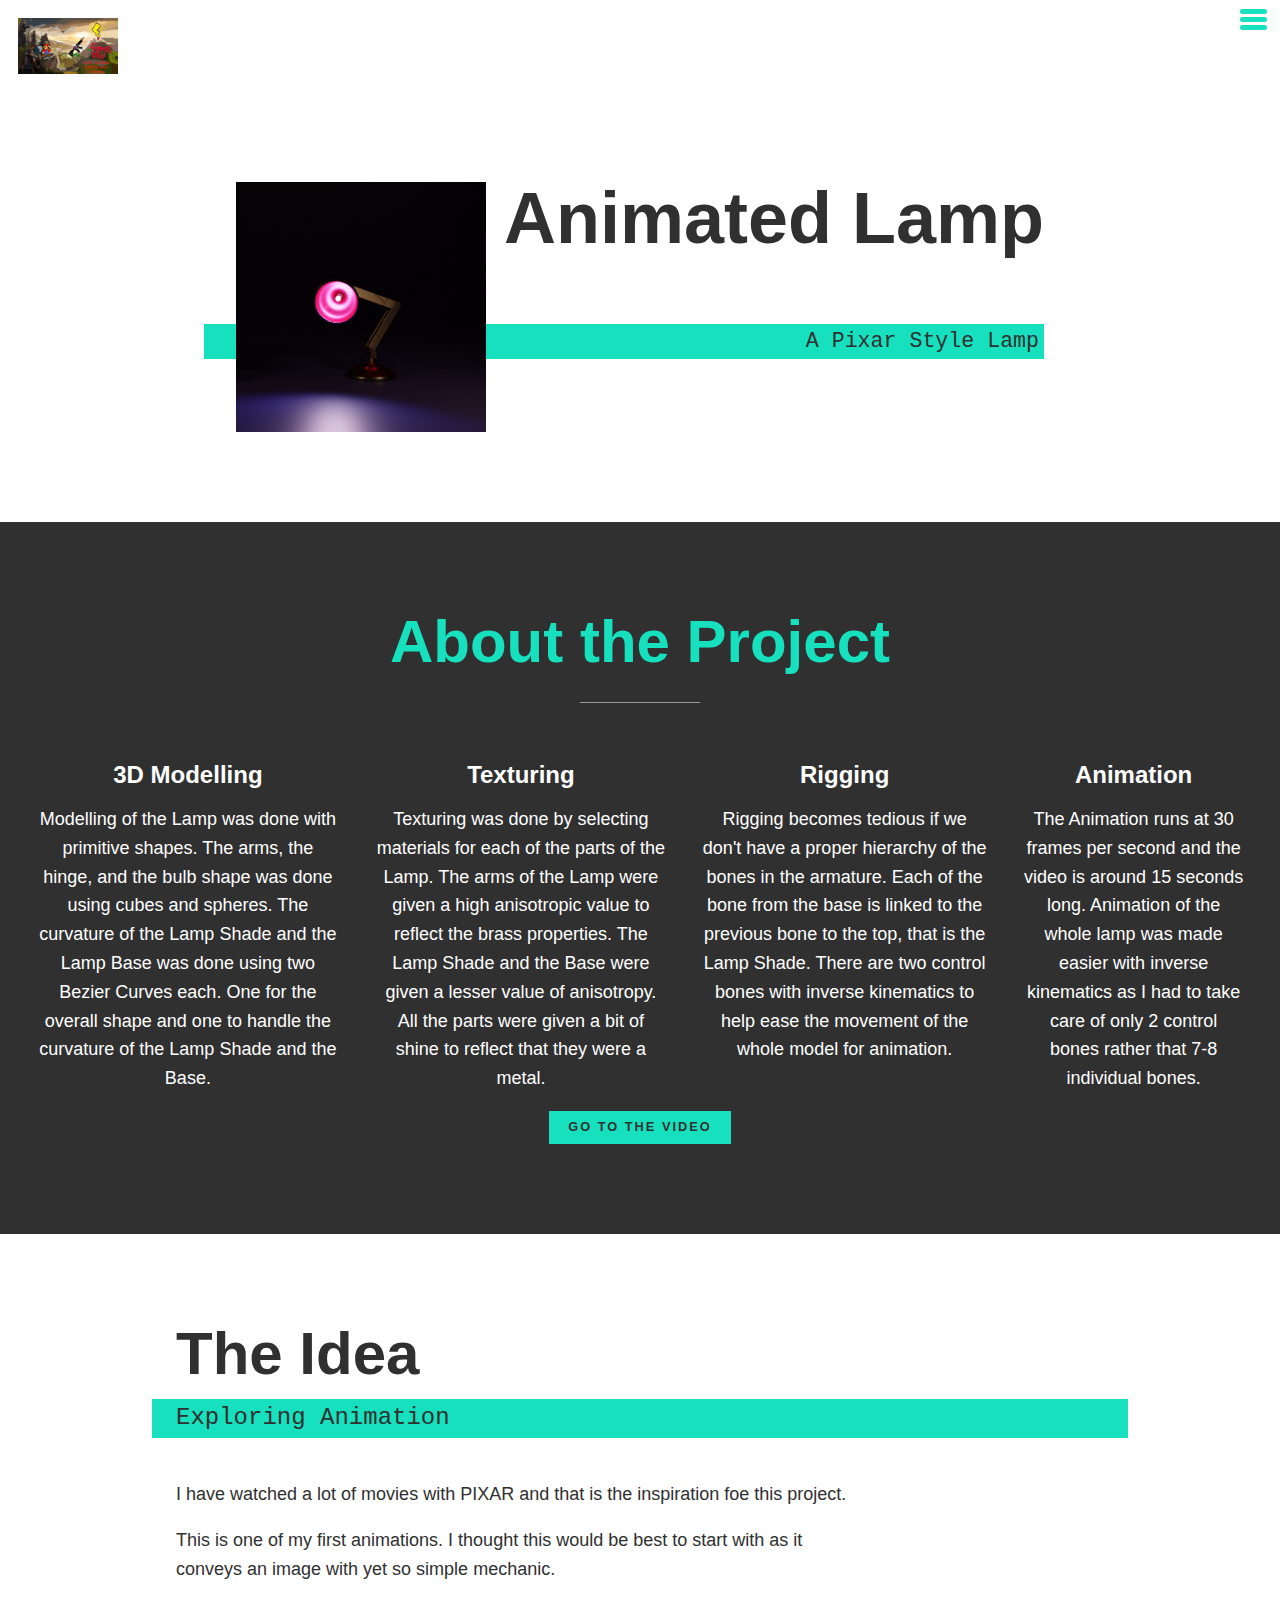
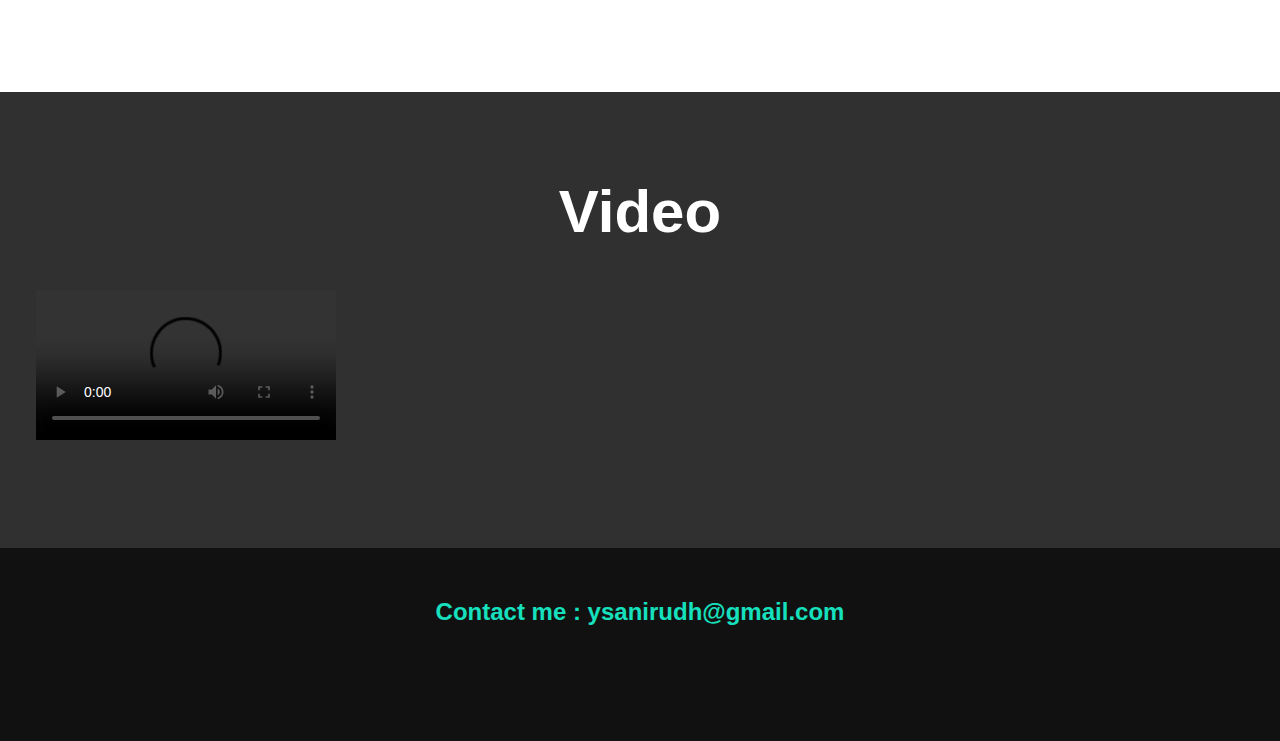
==== anim-lamp.html @ f4e8e5c4 "Added Animated Lamp details" ====
<!DOCTYPE html>

<html lang="en">
    <head>
        <meta charset="UTF-8">
        <meta name="viewport" content="width=device-width, initial-scale=1.0">
        <title>
            Project - Animated Lamp
        </title>
        <link rel="stylesheet"
        href="https://cdnjs.cloudflare.com/ajax/libs/normalize/7.0.0/normalize.min.css">
        <link rel="stylesheet" 
        href="https://cdnjs.cloudflare.com/ajax/libs/font-awesome/6.0.0-beta3/css/all.min.css" 
        integrity="sha512-Fo3rlrZj/k7ujTnHg4CGR2D7kSs0v4LLanw2qksYuRlEzO+tcaEPQogQ0KaoGN26/zrn20ImR1DfuLWnOo7aBA==" 
        crossorigin="anonymous" referrerpolicy="no-referrer" />
        
        <link href="https://fonts.googleapis.com/css?family=Source+Code+Pro:400,900|Source+Sans+Pro:300,900&display=swap">
        <link rel="stylesheet" href="css/style.css">
        
    </head>
    <body>
        <header>
            <div class="logo">
                <img src="img/GameDevPoster.png" alt="">
            </div>

            <button class="nav-toggle" aria-label="toggle navigation">
                <span class="hamburger"></span>
            </button>
            <nav class="nav">
                <ul class="nav__list">
                    <li class="nav__item"><a href="index.html" class="nav__link">Home</a></li>
                    <li class="nav__item"><a href="index.html#services" class="nav__link">Snapshots</a></li>
                    <li class="nav__item"><a href="index.html#work" class="nav__link">About Project</a></li>
                </ul>
            </nav>
        </header>

        <!-- Introduction -->
        <section class="intro" id="home">
            <h1 class="section__title section__title--intro">
                <strong>Animated Lamp</strong>
            </h1>
            <p class="section__subtitle section__subtitle--intro" style="font-size: larger;">A Pixar Style Lamp</p>
            <img src="img/AnimLamp.png" alt="A picture of myself" class="intro__img">

        </section>

        <!-- Services -->
        <section class="myservices" id="services">
            <h2 class="section__title section__title--services">
                About the Project
            </h2>
            <div class="services">
                <div class="service">
                    <h3 class="sub__service">3D Modelling</h3>
                    <p class="sub__para">
                        Modelling of the Lamp was done with primitive shapes. The arms, the hinge, and the bulb shape was done using cubes and spheres.
                        The curvature of the Lamp Shade and the Lamp Base was done using two Bezier Curves each. One for the overall shape and one to handle the curvature of the Lamp Shade and the Base.
                    </p>
                </div> <!-- / service -->

                <div class="service">
                    <h3 class="sub__service">Texturing</h3>
                    <p class="sub__para">
                        Texturing was done by selecting materials for each of the parts of the Lamp. The arms of the Lamp were given a high anisotropic value to reflect the brass properties. 
                        The Lamp Shade and the Base were given a lesser value of anisotropy. All the parts were given a bit of shine to reflect that they were a metal.
                    </p>
                </div> <!-- / service -->

                <div class="service">
                    <h3 class="sub__service">Rigging</h3>
                    <p class="sub__para">
                        Rigging becomes tedious if we don't have a proper hierarchy of the bones in the armature. Each of the bone from the base is linked to the previous bone to the top, that is the Lamp Shade.
                        There are two control bones with inverse kinematics to help ease the movement of the whole model for animation.
                    </p>
                </div> <!-- / service -->

                <div class="service">
                    <h3 class="sub__service">Animation</h3>
                    <p class="sub__para">
                        The Animation runs at 30 frames per second and the video is around 15 seconds long. 
                        Animation of the whole lamp was made easier with inverse kinematics as I had to take care of only 2 control bones rather that 7-8 individual bones.
                    </p>
                    <p class="sub__para">
                        
                    </p>
                </div>  <!-- / service -->
            </div>  <!-- / services -->
            <a href="#work" class="btn">Go to the Video</a>
            <!-- <a href="Project2-GameEngine-Report.pdf" class="btn" download="GameEngine-Report">Click to download report</a> -->
            
        </section>

        <!-- About Me -->
        <section class="aboutme" id="aboutme">
            <h2 class="section__title section__title--aboutme">
                The Idea
            </h2>
            <p class="section__subtitle section__subtitle--aboutme">
                Exploring Animation
            </p>
            <div class="aboutme__body">
                <p>I have watched a lot of movies with PIXAR and that is the inspiration foe this project.</p>
                <p>This is one of my first animations. I thought this would be best to start with as it conveys an image with yet so simple mechanic.</p>
            </div>
            <img src="" alt="" class="aboutme__img">
            
        </section>

        <section class="mywork" id="work">
            <h2 class="section__title section__title--work">
                Video
            </h2>
            <p class="section__subtitle section__subtitle--work">

            </p>
            
            <div class="portfolio">
                <video style="max-width: 100%;" controls>
                    <source src="img/AnimLamp.mp4" type="video/mp4">
                </video>
            </div>
            
        </section>

        <footer class="footer">
            <a href="mailto:ysanirudh@gmail.com" class="footer-link">
                Contact me : ysanirudh@gmail.com
            </a>
            <ul class="social-list">
                <!-- <li class="social-list__item">
                    <a class="social-list__link" href="#">
                        <i class="fab fa-twitter"></i>
                    </a>
                </li> -->
                <li class="social-list__item">
                    <a class="social-list__link" href="https://github.com/YSAnirudh" target="_blank">
                        <i class="fab fa-github"></i>
                    </a>
                </li>
                <li class="social-list__item">
                    <a class="social-list__link" href="https://www.instagram.com/yellanki_anirudh/" target="_blank">
                        <i class="fab fa-instagram"></i>
                    </a>
                </li>
                <li class="social-list__item">
                    <a class="social-list__link" href="https://www.linkedin.com/in/ysanirudh/" target="_blank">
                        <i class="fab fa-linkedin"></i>
                    </a>
                </li>
            </ul>
        </footer>

        <script src="js/index.js"></script>
    </body>
</html>
---- css/style.css ----
*,
*::before,
*::after {
    box-sizing: border-box;
}

:root {
    --ff-primary: 'Source Sans Pro', sans-serif;
    --ff-secondary: 'Source Code Pro', monospace;

    --fw-reg: 300;
    --fw-bold: 900;

    --clr-light: #fff;
    --clr-dark: #303030;
    --clr-accent: #16e0bd;

    --fs-h1: 3rem;
    --fs-h2: 1.75rem;
    --fs-h3: 1rem;
    --fs-body: 1rem;

    --bs: 0.25em 0.25em 0.75em rgba(0,0,0,.25),
        0.125em 0.125 0.25em rgba(0,0,0,.15)
}

@media (min-width: 1000px) {
    :root {
        --fs-h1: 4.5rem;
        --fs-h2: 3.75rem;
        --fs-h3: 1.5rem;
        --fs-body: 1.125rem;
    }
}

html {
    scroll-behavior: smooth;
}

body {
    background: var(--clr-light);
    color: var(--clr-dark);
    margin: 0;
    font-family: var(--ff-primary);
    font-size: var(--fs-body);
    line-height: 1.6;
}

section {
    padding: 5em 2em;
}

img {
    display: block;
    max-width: 100%;
}

strong {font-weight: var(--fw-bold);}

:focus {
    outline: 3px solid var(--clr-accent);
    outline-offset: 3px;
}

.btn {
    display: inline-block;
    padding: .5em 1.5em;
    background: var(--clr-accent);
    color: var(--clr-dark);
    text-decoration: none;
    cursor: pointer;
    font-size: .8rem;
    text-transform: uppercase;
    letter-spacing: 2px;
    font-weight: var(--fw-bold);
    transition: transform 200ms ease-in-out;
}

.btn:hover {
    transform: scale(1.1);
}

/* Typography */

h1,h2,h3 {
    line-height: 1;
    margin: 0;
}

h1 {
    font-size: var(--fs-h1);
}

h2 {
    font-size: var(--fs-h2);
}

h3 {
    font-size: var(--fs-h3);
}

/* */

.section__title {
    margin-bottom: .25em;
}

.section__title--intro {
    font-weight: var(--fw-reg);
}

.section__title--intro strong {
    display: block;
}

.section__subtitle {
    margin: 0;
    padding-right: 5px;
    font-size: var(--fs-h3);
}

.section__subtitle--intro {
    font-size: 2.5em;
}

.section__subtitle--intro,
.section__subtitle--aboutme {
    background: var(--clr-accent);
    font-family: var(--ff-secondary);
    margin-bottom: 1em;
}

.section__subtitle--work {
    color: var(--clr-accent);
    font-weight: var(--fw-bold);
    margin-bottom: 2em;
}

/* header */

header {
    display: flex;
    justify-content: space-between;
    padding: 1em;
}

.logo {
    max-width: 100px;
}

.nav {
    position: fixed;
    background: var(--clr-dark);
    color: var(--clr-light);
    top: 0;
    bottom: 0;
    left: 0;
    right: 0;
    z-index: 100;

    transform: translateX(100%);
    transition: transform 250ms cubic-bezier(.5, 0, .5, 1);
}

.nav__list {
    list-style: none;
    display: flex;
    height: 100%;
    flex-direction: column;
    justify-content: space-evenly;
    align-items: center;
    margin: 0;
    padding: 0;
}

.nav__link {
    color: inherit;
    font-weight: var(--fw-bold);
    font-size: var(--fs-h3);
    text-decoration: none;
}

.nav__link:hover {
    color: var(--clr-accent);
}

.nav-toggle {
    padding: .25em;
    background: transparent;
    border: 0;
    cursor: pointer;
    position: absolute;
    right: 1em;
    top: 1em;
    z-index: 1000;
}

.nav-open .nav {
    transform: translateX(0%);
}

.nav-open .nav-toggle {
    position: fixed;
}

.nav-open .hamburger {
    transform: rotate(.625turn);
}

.nav-open .hamburger::before {
    transform: rotate(90deg) translate(-8px);
}

.nav-open .hamburger::after {
    opacity: 0;
}

.hamburger,
.hamburger::before,
.hamburger::after {
    background: var(--clr-accent);
    width: 2em;
    height: 5px;
    border-radius: 1em;
}

.hamburger:focus {
    border:0;
    outline: 0px;
    outline-offset: 0px;
}

.hamburger {
    display: block;
    position: absolute;
    right: 0;
}

.hamburger::before,
.hamburger::after {
    content: '';
    position: absolute;
    left: 0;
    right: 0;
}

.hamburger::before {
    top: 8px;
}

.hamburger::after {
    bottom: 8px;
}


/* Intro Section */

.intro {
    position: relative;
}

.intro__img {
    box-shadow: var(--bs);
}

.section__subtitle--intro {
    display: inline-block;
}

@media (min-width: 600px) {
    .intro {
        display: grid;
        width: min-content;
        margin: 0 auto;
        grid-column-gap: 1em;
        grid-template-areas: 
            "img title"
            "img subtitle";
        grid-template-columns: min-content max-content;
    }

    .intro__img {
        grid-area: img;
        min-width: 250px;
        position: relative;
        z-index: 2;
    }

    .section__subtitle--intro {
        align-self: start;
        grid-column: -1 / 1;
        grid-row: 2;
        text-align: right;
        position: relative;
        left: -1.5em;
        width: calc(100% + 1.5em);
    }


}


/* Services Sections */

.myservices {
    background-color: var(--clr-dark);
    background-image: url();
    background-size: cover;
    /* background-blend-mode: multiply; */
    columns: var(--clr-light);

    text-align: center;
}

.section__title--services {
    color: var(--clr-accent);
    position: relative;
}

.section__title--services::after {
    content: '';
    display: block;
    width: 2em;
    height: 1px;
    margin: 0.5em auto 1em;
    background: var(--clr-light);
    opacity: 0.5;
}

.service {
    max-width: 600px;
    margin: 0 auto;
}

.sub__service {
    color: var(--clr-light);
}

.sub__para {
    color: var(--clr-light);
    text-align: center;
}

@media (min-width: 800px) {
    .services {
        display: flex;
        max-width: 1300px;
        margin: 0 auto;
    }

    .service + .service {
        margin-left: 2em;
    }
}

/* About Me */

.aboutme {
    max-width: 1000px;
    margin: 0 auto;
}

.aboutme__img {
    box-shadow: var(--bs);
}

@media (min-width: 600px) {
    .aboutme {
        display: grid;
        grid-template-columns: 1fr 200px;
        grid-template-areas: 
            "title img"
            "subtitle img"
            "text img";
        grid-column-gap: 2em;
    }

    .section__title--aboutme{
        grid-area: title;
    }

    .section__subtitle--aboutme {
        grid-column: 1 / -1;
        grid-row: 2;
        position: relative;
        left: -1em;
        width: calc(100% + 2em);
        padding-left: 1em;
        padding-right: 1em;
    }

    .aboutme__img {
        grid-area: img;
        position: relative;
        z-index: 2;
    }
}

/* Portfolio */

.mywork {
    background-color: var(--clr-dark);
    color: var(--clr-light);
    text-align: center;
}

.portfolio {
    display: grid;
    grid-template-columns: repeat(auto-fit, minmax(300px, 1fr));
    align-items: center;
    justify-content: center;
    margin-bottom: 1em;
    /* max-width: 500px; margin: 0 auto; 3, 3fr */
}

.portfolio__item {
    position: relative; /**/
    background: var(--clr-accent);
    overflow: hidden;
}

.portfolio__img,
.portfolio__text {
    transition: 
        transform 750ms cubic-bezier(0.5, 0, 0.5, 1),
        opacity 250ms linear;
}

.portfolio__text {
    position: absolute;
    top: 0;
    left: 0;
    width: 100%;
    height: 100%;
    background: rgba(var(--clr-dark), 0.25);
    color: var(--clr-accent);
    font-family: var(--ff-primary);
    display: flex;
    flex-direction: column;
    align-items: center;
    justify-content: center;
    opacity: 0;
}

.portfolio__text--title {
    font-size: var(--fs-h2);
    font-weight: var(--fw-bold);
    margin-left: 2em;
    margin-right: 2em;
    
}

.portfolio__text--description {
    font-size: var(--fs-h3);
    font-weight: var(--fw-reg);
    margin-left: 2em;
    margin-right: 2em;
}

.portfolio__item:focus {
    position: relative;
    z-index: 2;
}

.portfolio__text:hover,
.portfolio__item:hover .portfolio__img,
.portfolio__item:focus .portfolio__img {
    transform: scale(1.2);
    opacity: 1;
}

/* Footer */

.footer {
    background: #111;
    color: var(--clr-accent);
    text-align: center;
    padding: 2.5em 0;
    font-weight: var(--fw-bold);
}

.footer a {
    color: inherit;
    text-decoration: none;
}

.footer-link {
    font-size: var(--fs-h3);
}

.fab {
    color: var(--clr-accent);
}

.footer-link:hover,
.social-list__link:hover {
    opacity: .7;
}

.social-list {
    color: var(--clr-accent);
    list-style: none;
    display: flex;
    justify-content: center;
    margin: 2em 0 0;
    padding: 0;
}

.social-list__item {
    margin: 0 .5em;
    color: var(--clr-accent);
}

.social-list__link {
    color: var(--clr-accent);
    padding: 0.5em;
}
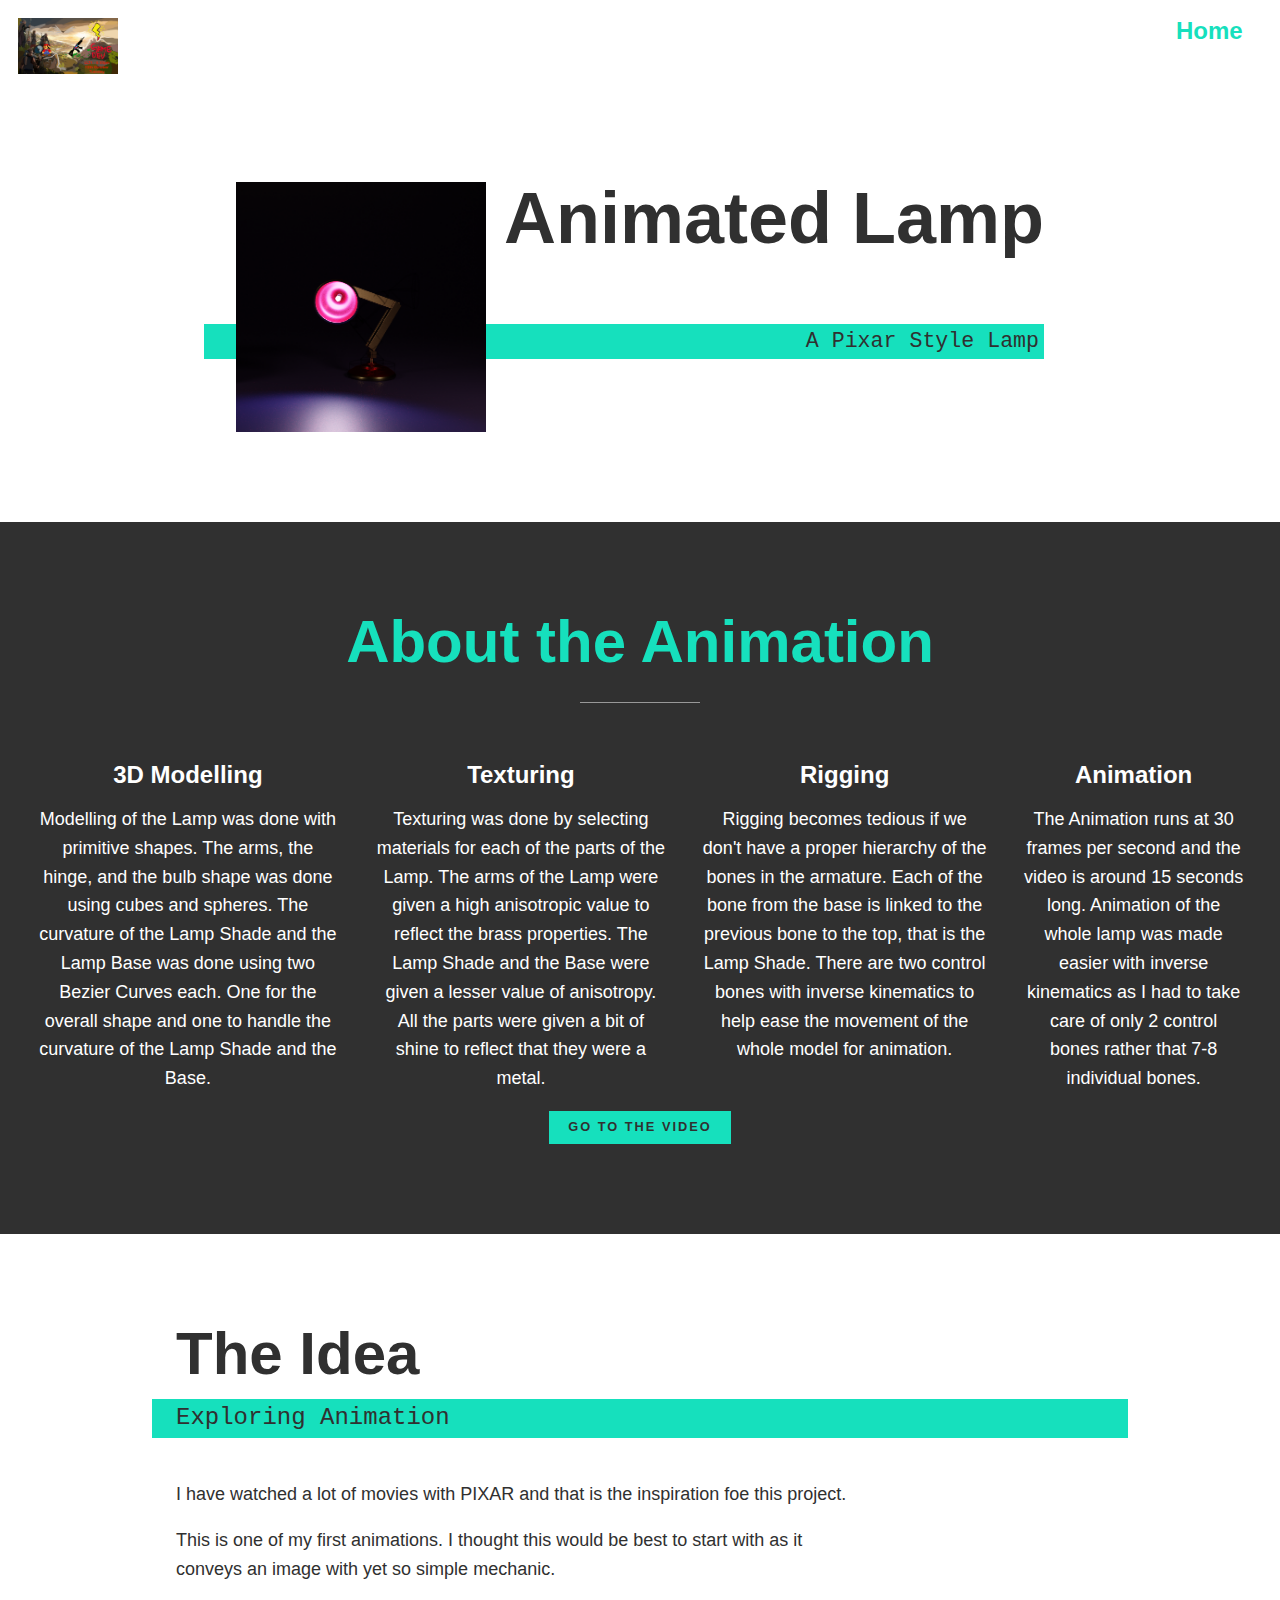
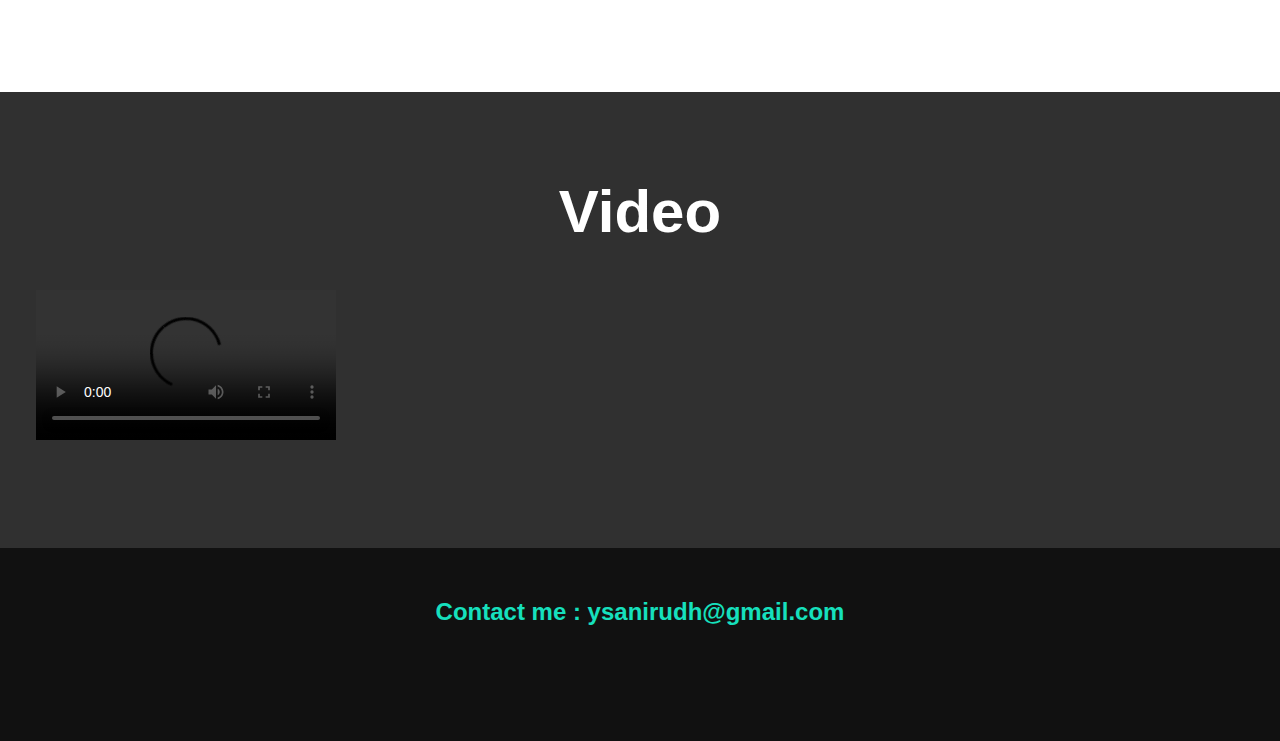
==== commit b272f522: "Added almost all project details" ====
--- a/anim-lamp.html
+++ b/anim-lamp.html
@@ -25,15 +25,8 @@
             </div>
 
             <button class="nav-toggle" aria-label="toggle navigation">
-                <span class="hamburger"></span>
+                <span class="home"><a href="index.html" class="nav__link">Home</a></span>
             </button>
-            <nav class="nav">
-                <ul class="nav__list">
-                    <li class="nav__item"><a href="index.html" class="nav__link">Home</a></li>
-                    <li class="nav__item"><a href="index.html#services" class="nav__link">Snapshots</a></li>
-                    <li class="nav__item"><a href="index.html#work" class="nav__link">About Project</a></li>
-                </ul>
-            </nav>
         </header>
 
         <!-- Introduction -->
@@ -49,7 +42,7 @@
         <!-- Services -->
         <section class="myservices" id="services">
             <h2 class="section__title section__title--services">
-                About the Project
+                About the Animation
             </h2>
             <div class="services">
                 <div class="service">
--- a/css/style.css
+++ b/css/style.css
@@ -203,6 +203,16 @@
     position: fixed;
 }
 
+.home {
+    color: var(--clr-accent);
+    font-style: var(--fw-bold);
+    font-size: var(--fs-h3);
+    display: block;
+    position: absolute;
+    right: 1em;
+    border: 2px var(--clr-accent) 2px;
+}
+
 .nav-open .hamburger {
     transform: rotate(.625turn);
 }
